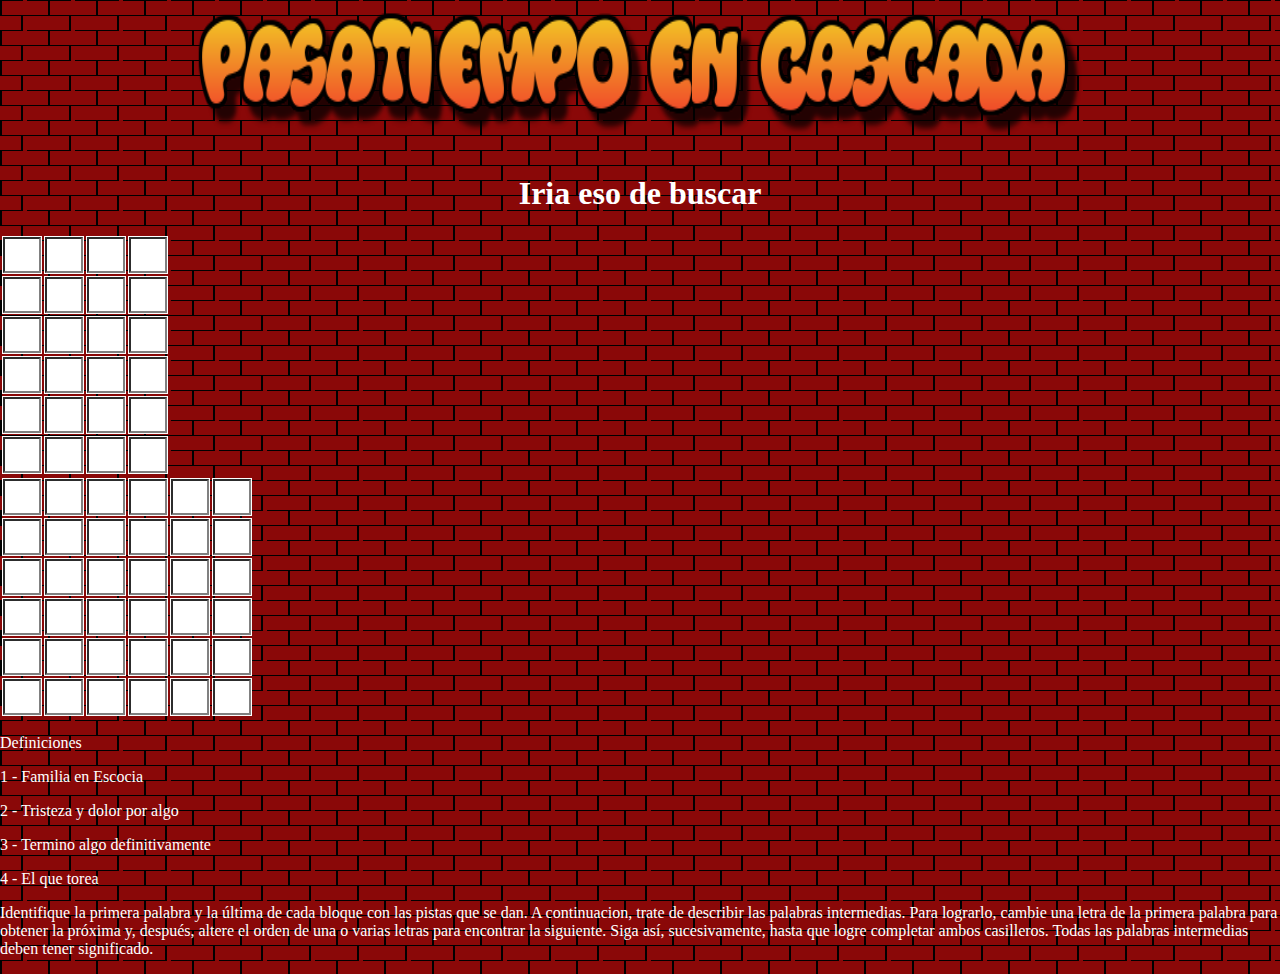
==== src/index.html @ f633ef64 "Pone de color verde la palabra correcta" ====
<!DOCTYPE html>
<html lang="en">
<head>
    <meta charset="utf-8">
    <meta name="viewport" content="width=device-width, initial-scale=1.0"/>
    <link rel="icon" type="image/png" sizes="32x32" href="https://agora.unileon.es/pluginfile.php/1/theme_adaptable/favicon/1618900747/favicon.ico">
    <title>Pasatiempo en cascada (apereg24)</title>
    <link href="style.css" rel="stylesheet" type="text/css"/>
    <style> body{background: linear-gradient(163deg, #8A0808 1px, #8A0808 14px, transparent 14px),  linear-gradient(161deg, #8A0808 1px, #8A0808 2px, #8A0808 15px, transparent 15px),  linear-gradient(343deg, #8A0808 1px, #8A0808 14px, transparent 14px),  linear-gradient(343deg, #8A0808 1px, #8A0808 14px, transparent 14px); background-color:#000; background-position: 2px 1px, 23px 16px,48px 15px, 21px 30px; background-size: 48px 30px; } </style>
    <script src="main.js"></script>
</head>
<body onload="launch()">

<div class="gameTitle">
    <img src="./../resources/titulo.png" width="900" height=150">
</div>

<div class="searchBar">
    <h1>Iria eso de buscar</h1>
</div>

<div class="board">
    <table id="tableFour"></table>
    <table id="tableSix"></table>
</div>

<div class="clues">
    <p>Definiciones</p>
    <p>1 - Familia en Escocia</p>
    <p>2 - Tristeza y dolor por algo</p>
    <p>3 - Termino algo definitivamente</p>
    <p>4 - El que torea</p>
</div>

<div class="help">
    <p>Identifique la primera palabra y la última de cada bloque con las pistas que se dan. A continuacion, trate de
        describir las palabras intermedias. Para lograrlo, cambie una letra de la primera palabra para obtener la
        próxima y, después, altere el orden de una o varias letras para encontrar la siguiente. Siga así,
        sucesivamente,
        hasta que logre completar ambos casilleros. Todas las palabras intermedias deben tener significado.</p>
</div>

</body>
</html>
---- src/style.css ----
body {
    margin: 0px;
}

.gameTitle{
    border-top: 45px;
    display:block;
    text-align: center;
    margin-left: auto;
    margin-right: auto;
}

.searchBar{
    alignment: center;
    text-align: center;
    margin-left: auto;
    margin-right: auto;
    color: white;
}

.board{
    alignment: center;
    text-align: center;
    margin-left: auto;
    margin-right: auto;
}

.box {
    background-color: #FFFFFF;
    border-color: gray;
    text-align: center;
    text-transform: uppercase;
    color: black;
    width: 30px;
    height: 30px;
}

.boxCorrect{
    background-color: lawngreen;
    border-color: gray;
    text-align: center;
    text-transform: uppercase;
    color: black;
    width: 30px;
    height: 30px;
}

.boxWrong{
    background-color: red;
    border-color: gray;
    text-align: center;
    text-transform: uppercase;
    color: black;
    width: 30px;
    height: 30px;
}

.clues{
    color: white;
}

.help{
    color: white;
}
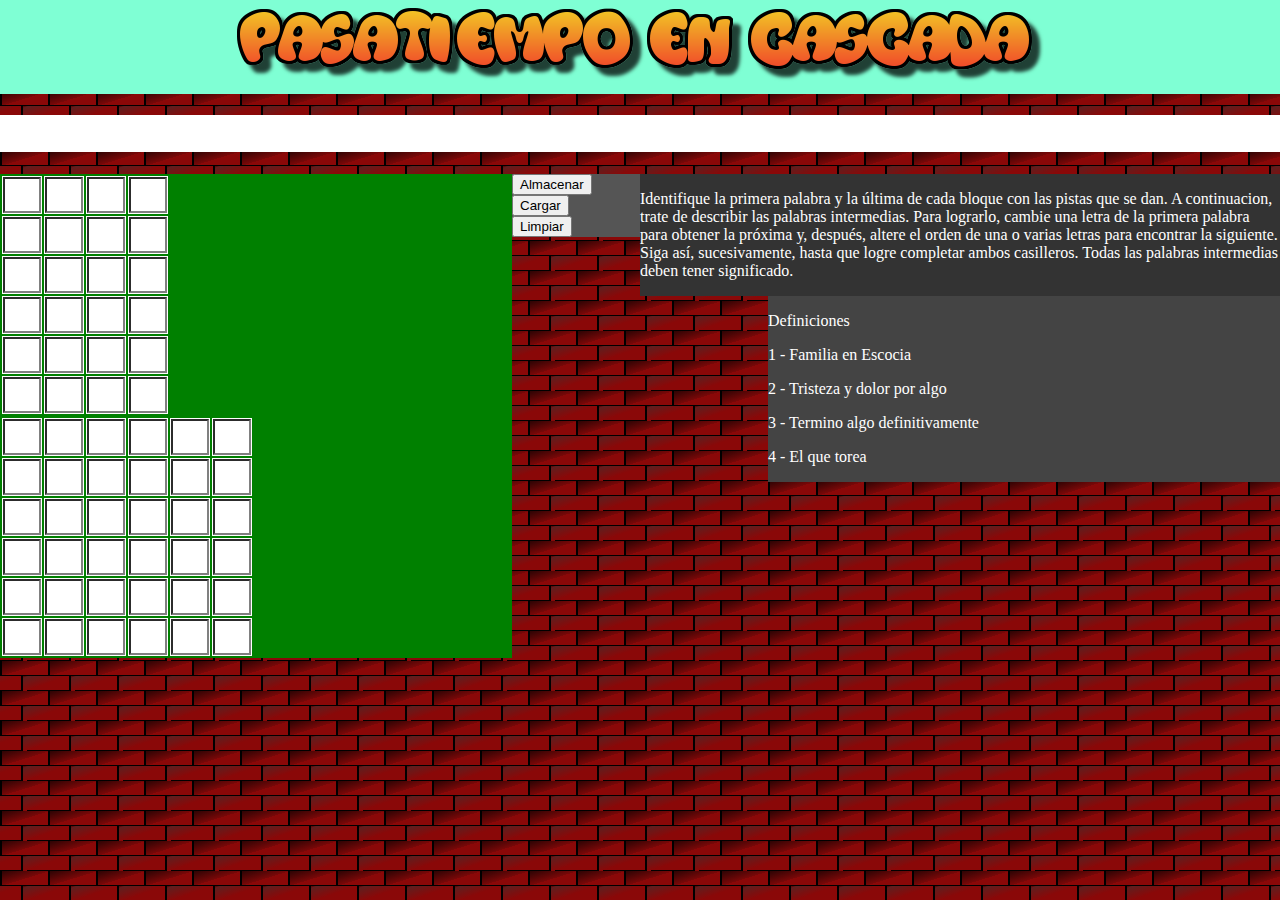
==== commit 18d4c4d1: "Funcionalidad justa para pasar el dia" ====
--- a/src/index.html
+++ b/src/index.html
@@ -6,13 +6,13 @@
     <link rel="icon" type="image/png" sizes="32x32" href="https://agora.unileon.es/pluginfile.php/1/theme_adaptable/favicon/1618900747/favicon.ico">
     <title>Pasatiempo en cascada (apereg24)</title>
     <link href="style.css" rel="stylesheet" type="text/css"/>
-    <style> body{background: linear-gradient(163deg, #8A0808 1px, #8A0808 14px, transparent 14px),  linear-gradient(161deg, #8A0808 1px, #8A0808 2px, #8A0808 15px, transparent 15px),  linear-gradient(343deg, #8A0808 1px, #8A0808 14px, transparent 14px),  linear-gradient(343deg, #8A0808 1px, #8A0808 14px, transparent 14px); background-color:#000; background-position: 2px 1px, 23px 16px,48px 15px, 21px 30px; background-size: 48px 30px; } </style>
+    <style> body{background: linear-gradient(163deg, #320404 1px, #790808 14px, transparent 14px),  linear-gradient(161deg, #5e0909 1px, #5f1f1f 2px, #8A0808 15px, transparent 15px),  linear-gradient(343deg, #8A0808 1px, #8A0808 14px, transparent 14px),  linear-gradient(343deg, #8A0808 1px, #8A0808 14px, transparent 14px); background-color:#000; background-position: 2px 1px, 23px 16px,48px 15px, 21px 30px; background-size: 48px 30px; } </style>
     <script src="main.js"></script>
 </head>
 <body onload="launch()">
 
 <div class="gameTitle">
-    <img src="./../resources/titulo.png" width="900" height=150">
+    <img src="./../resources/titulo.png" width="823" height=90 alt="">
 </div>
 
 <div class="searchBar">
@@ -24,6 +24,14 @@
     <table id="tableSix"></table>
 </div>
 
+<div class="help">
+    <p>Identifique la primera palabra y la última de cada bloque con las pistas que se dan. A continuacion, trate de
+        describir las palabras intermedias. Para lograrlo, cambie una letra de la primera palabra para obtener la
+        próxima y, después, altere el orden de una o varias letras para encontrar la siguiente. Siga así,
+        sucesivamente,
+        hasta que logre completar ambos casilleros. Todas las palabras intermedias deben tener significado.</p>
+</div>
+
 <div class="clues">
     <p>Definiciones</p>
     <p>1 - Familia en Escocia</p>
@@ -32,13 +40,24 @@
     <p>4 - El que torea</p>
 </div>
 
-<div class="help">
-    <p>Identifique la primera palabra y la última de cada bloque con las pistas que se dan. A continuacion, trate de
-        describir las palabras intermedias. Para lograrlo, cambie una letra de la primera palabra para obtener la
-        próxima y, después, altere el orden de una o varias letras para encontrar la siguiente. Siga así,
-        sucesivamente,
-        hasta que logre completar ambos casilleros. Todas las palabras intermedias deben tener significado.</p>
+<div class="bottomButtons">
+    <div class="button">
+        <button>
+            Almacenar
+        </button>
+    </div>
+    <div class="button">
+        <button>
+            Cargar
+        </button>
+    </div>
+    <div class="button">
+        <button>
+            Limpiar
+        </button>
+    </div>
 </div>
+
 
 </body>
 </html>--- a/src/style.css
+++ b/src/style.css
@@ -1,5 +1,5 @@
 body {
-    margin: 0px;
+    margin: 0;
 }
 
 .gameTitle{
@@ -8,6 +8,7 @@
     text-align: center;
     margin-left: auto;
     margin-right: auto;
+    background: aquamarine;
 }
 
 .searchBar{
@@ -16,6 +17,7 @@
     margin-left: auto;
     margin-right: auto;
     color: white;
+    background: white;
 }
 
 .board{
@@ -23,6 +25,9 @@
     text-align: center;
     margin-left: auto;
     margin-right: auto;
+    background: green;
+    float: left;
+    width: 40%;
 }
 
 .box {
@@ -33,16 +38,18 @@
     color: black;
     width: 30px;
     height: 30px;
+
 }
 
 .boxCorrect{
-    background-color: lawngreen;
+    background-color: #FFFFFF;
     border-color: gray;
     text-align: center;
     text-transform: uppercase;
     color: black;
     width: 30px;
     height: 30px;
+    background-color: #333333;
 }
 
 .boxWrong{
@@ -53,12 +60,29 @@
     color: black;
     width: 30px;
     height: 30px;
+
+}
+.help{
+    color: white;
+    width: 50%;
+    float: right;
+    background-color: #333333;
 }
 
 .clues{
     color: white;
+    float: right;
+    width: 40%;
+    background-color: #444444;
 }
 
-.help{
-    color: white;
+.bottomButtons{
+
+    width: 100%;
 }
+
+.button{
+    background-color: #555555;
+}
+
+
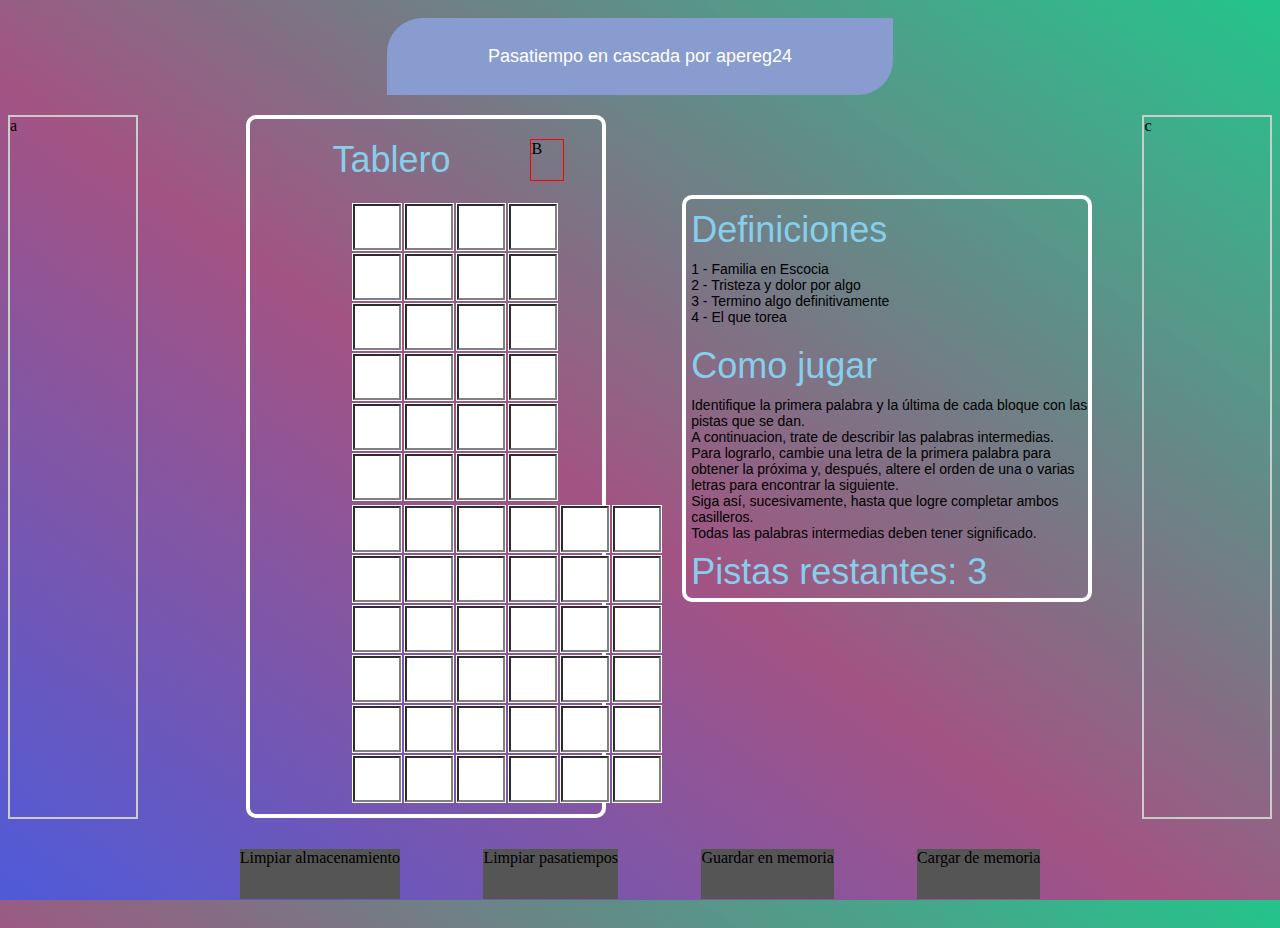
==== commit 2d4a79df: "Front end post 1995" ====
--- a/src/index.html
+++ b/src/index.html
@@ -1,63 +1,94 @@
 <!DOCTYPE html>
-<html lang="en">
+<html lang="es" crossorigin="anonymous">
 <head>
-    <meta charset="utf-8">
+    <meta charset="UTF-8">
+    <title>Pasatiempo En Cascada</title>
     <meta name="viewport" content="width=device-width, initial-scale=1.0"/>
-    <link rel="icon" type="image/png" sizes="32x32" href="https://agora.unileon.es/pluginfile.php/1/theme_adaptable/favicon/1618900747/favicon.ico">
-    <title>Pasatiempo en cascada (apereg24)</title>
+    <link rel="icon" type="image/png" sizes="32x32"
+          href="https://agora.unileon.es/pluginfile.php/1/theme_adaptable/favicon/1618900747/favicon.ico">
     <link href="style.css" rel="stylesheet" type="text/css"/>
-    <style> body{background: linear-gradient(163deg, #320404 1px, #790808 14px, transparent 14px),  linear-gradient(161deg, #5e0909 1px, #5f1f1f 2px, #8A0808 15px, transparent 15px),  linear-gradient(343deg, #8A0808 1px, #8A0808 14px, transparent 14px),  linear-gradient(343deg, #8A0808 1px, #8A0808 14px, transparent 14px); background-color:#000; background-position: 2px 1px, 23px 16px,48px 15px, 21px 30px; background-size: 48px 30px; } </style>
     <script src="main.js"></script>
 </head>
-<body onload="launch()">
+<body onload=launch()>
+<div id="container">
+    <div class="separator"></div>
+    <div id="headerContainer">
+        <p>Pasatiempo en cascada por apereg24</p>
+    </div>
+    <div class="normalSeparator"></div>
+    <div id="mainContainer">
+        <div id="ad1">
+            a
+        </div>
+        <div id="gameContainer">
+            <div id="boardContainer">
+                <div class="normalSeparator"></div>
+                <div id="boardTitleContainer">
+                    <div id="boardTitle">
+                        Tablero
+                    </div>
+                    <div id="cluesButton">
+                        B
+                    </div>
+                </div>
+                <div class="normalSeparator"></div>
+                <div id="board">
+                    <table id="tableFour"></table>
+                    <table id="tableSix"></table>
+                </div>
+            </div>
+            <div id="definitionsContainer">
+                <div id="definitionsRectangle">
+                    <div class="separator"></div>
+                    <div class="definitionsTitle">
+                        Definiciones
+                    </div>
+                    <div class="separator"></div>
+                    <div class="definitionsText">
+                        1 - Familia en Escocia <br>
+                        2 - Tristeza y dolor por algo <br>
+                        3 - Termino algo definitivamente <br>
+                        4 - El que torea
+                    </div>
+                    <div class="normalSeparator"></div>
+                    <div class="definitionsTitle">
+                        Como jugar
+                    </div>
+                    <div class="separator"></div>
+                    <div class="definitionsText">
+                        Identifique la primera palabra y la última de cada bloque con las pistas que se dan. <br>
+                        A continuacion, trate de describir las palabras intermedias. <br>
+                        Para lograrlo, cambie una letra de la primera palabra para obtener la próxima y, después, altere
+                        el orden de una o varias letras para encontrar la siguiente. <br>
+                        Siga así, sucesivamente, hasta que logre completar ambos casilleros.<br>
+                        Todas las palabras intermedias deben tener significado.
+                    </div>
+                    <div class="separator"></div>
+                    <div class="definitionsTitle">
+                        <text id="cluesLeft"> Pistas restantes: 3</text>
+                    </div>
+                </div>
+            </div>
 
-<div class="gameTitle">
-    <img src="./../resources/titulo.png" width="823" height=90 alt="">
-</div>
-
-<div class="searchBar">
-    <h1>Iria eso de buscar</h1>
-</div>
-
-<div class="board">
-    <table id="tableFour"></table>
-    <table id="tableSix"></table>
-</div>
-
-<div class="help">
-    <p>Identifique la primera palabra y la última de cada bloque con las pistas que se dan. A continuacion, trate de
-        describir las palabras intermedias. Para lograrlo, cambie una letra de la primera palabra para obtener la
-        próxima y, después, altere el orden de una o varias letras para encontrar la siguiente. Siga así,
-        sucesivamente,
-        hasta que logre completar ambos casilleros. Todas las palabras intermedias deben tener significado.</p>
-</div>
-
-<div class="clues">
-    <p>Definiciones</p>
-    <p>1 - Familia en Escocia</p>
-    <p>2 - Tristeza y dolor por algo</p>
-    <p>3 - Termino algo definitivamente</p>
-    <p>4 - El que torea</p>
-</div>
-
-<div class="bottomButtons">
-    <div class="button">
-        <button>
-            Almacenar
-        </button>
+        </div>
+        <div id="ad2">
+            c
+        </div>
     </div>
-    <div class="button">
-        <button>
-            Cargar
-        </button>
-    </div>
-    <div class="button">
-        <button>
-            Limpiar
-        </button>
+    <div id="bottomContainer">
+        <div class="button">
+            Limpiar almacenamiento
+        </div>
+        <div class="button">
+            Limpiar pasatiempos
+        </div>
+        <div class="button">
+            Guardar en memoria
+        </div>
+        <div class="button">
+            Cargar de memoria
+        </div>
     </div>
 </div>
-
-
 </body>
 </html>--- a/src/style.css
+++ b/src/style.css
@@ -1,33 +1,111 @@
-body {
+html {
     margin: 0;
+    height: 100%;
 }
 
-.gameTitle{
-    border-top: 45px;
-    display:block;
-    text-align: center;
-    margin-left: auto;
-    margin-right: auto;
-    background: aquamarine;
+body {
+    background: linear-gradient(to top right, rgb(78, 90, 217), rgb(95, 89, 200), rgb(112, 87, 183), rgb(129, 86, 165), rgb(146, 84, 148), rgb(163, 83, 131), rgba(141, 102, 132, 1), rgba(119, 121, 133, 1), rgba(98, 140, 135, 1), rgba(76, 158, 136, 0.99), rgba(54, 177, 137, 0.99), rgba(32, 196, 138, 0.99));
 }
 
-.searchBar{
+div.separator {
+    height: 10px;
+}
+
+div.normalSeparator {
+    height: 20px;
+}
+
+div.bigSeparator {
+    height: 40px;
+}
+
+#container {
+    width: 100%;
+    height: 920px;
+}
+
+#headerContainer {
+    font-family: Century Gothic, CenturyGothic, AppleGothic, sans-serif;
+    color: #ffffff;
+    font-size: 18px;
+    font-weight: 400;
+    text-align: center;
+    background: #889ccf;
+    margin: 0 30% 0;
+    overflow: hidden;
+    padding: 10px;
+    border-radius: 35px 0 35px 0;
+    -moz-border-radius: 35px 0 35px 0;
+    -webkit-border-radius: 35px 0 35px 0;
+}
+
+#mainContainer {
+    display: flex;
+    justify-content: space-around;
+}
+
+#ad1 {
+    float: left;
+    border: 2px solid #ccc;
+    height: 700px;
+    width: 10%;
+}
+
+#gameContainer {
+    float: left;
+    height: 700px;
+    width: 80%;
+    display: flex;
+    justify-content: space-around;
+}
+
+#ad2 {
+    float: left;
+    border: 2px solid #ccc;
+    height: 700px;
+    width: 10%;
+}
+
+#bottomContainer {
+    height: 100px;
+    display: flex;
+    justify-content: space-around;
+    margin-left: 190px;
+    margin-right: 190px;
+}
+
+#boardTitleContainer {
+    display: flex;
+    justify-content: space-around;
+}
+
+#boardContainer {
+    margin-left: 50px;
+    height: 695px;
+    width: 35%;
+    border: 4px solid white;
+    border-radius: 10px;
+}
+
+#boardTitle {
+    text-align: left;
+    width: 35%;
+    margin-left: 45px;
+    height: 100%;
+    font: 36px Verdana, Geneva, sans-serif;
+    color: skyblue;
+}
+
+#cluesButton {
+    width: 9%;
+    border: 1px solid red;
+}
+
+#board {
     alignment: center;
     text-align: center;
-    margin-left: auto;
+    margin-left: 100px;
     margin-right: auto;
-    color: white;
-    background: white;
-}
-
-.board{
-    alignment: center;
-    text-align: center;
-    margin-left: auto;
-    margin-right: auto;
-    background: green;
-    float: left;
-    width: 40%;
 }
 
 .box {
@@ -36,53 +114,40 @@
     text-align: center;
     text-transform: uppercase;
     color: black;
-    width: 30px;
-    height: 30px;
-
+    font: 36px Verdana, Geneva, sans-serif;
+    width: 40px;
+    height: 40px;
 }
 
-.boxCorrect{
-    background-color: #FFFFFF;
-    border-color: gray;
-    text-align: center;
-    text-transform: uppercase;
-    color: black;
-    width: 30px;
-    height: 30px;
-    background-color: #333333;
+#definitionsContainer {
+    height: 100%;
+    margin-left: -40px;
+    width: 40%;
 }
 
-.boxWrong{
-    background-color: red;
-    border-color: gray;
-    text-align: center;
-    text-transform: uppercase;
-    color: black;
-    width: 30px;
-    height: 30px;
-
-}
-.help{
-    color: white;
-    width: 50%;
-    float: right;
-    background-color: #333333;
+#definitionsRectangle {
+    margin-top: 20%;
+    height: 57%;
+    width: 100%;
+    border: 4px solid white;
+    border-radius: 10px;
 }
 
-.clues{
-    color: white;
-    float: right;
-    width: 40%;
-    background-color: #444444;
+.definitionsTitle {
+    margin-left: 5px;
+    font: 36px Verdana, Geneva, sans-serif;
+    color: skyblue;
 }
 
-.bottomButtons{
-
-    width: 100%;
+.definitionsText {
+    margin-left: 5px;
+    font: 14px Verdana, Geneva, sans-serif;
 }
 
-.button{
+.button {
     background-color: #555555;
+    float: left;
+    height: 50%;
+    margin-top: 30px;
 }
 
-
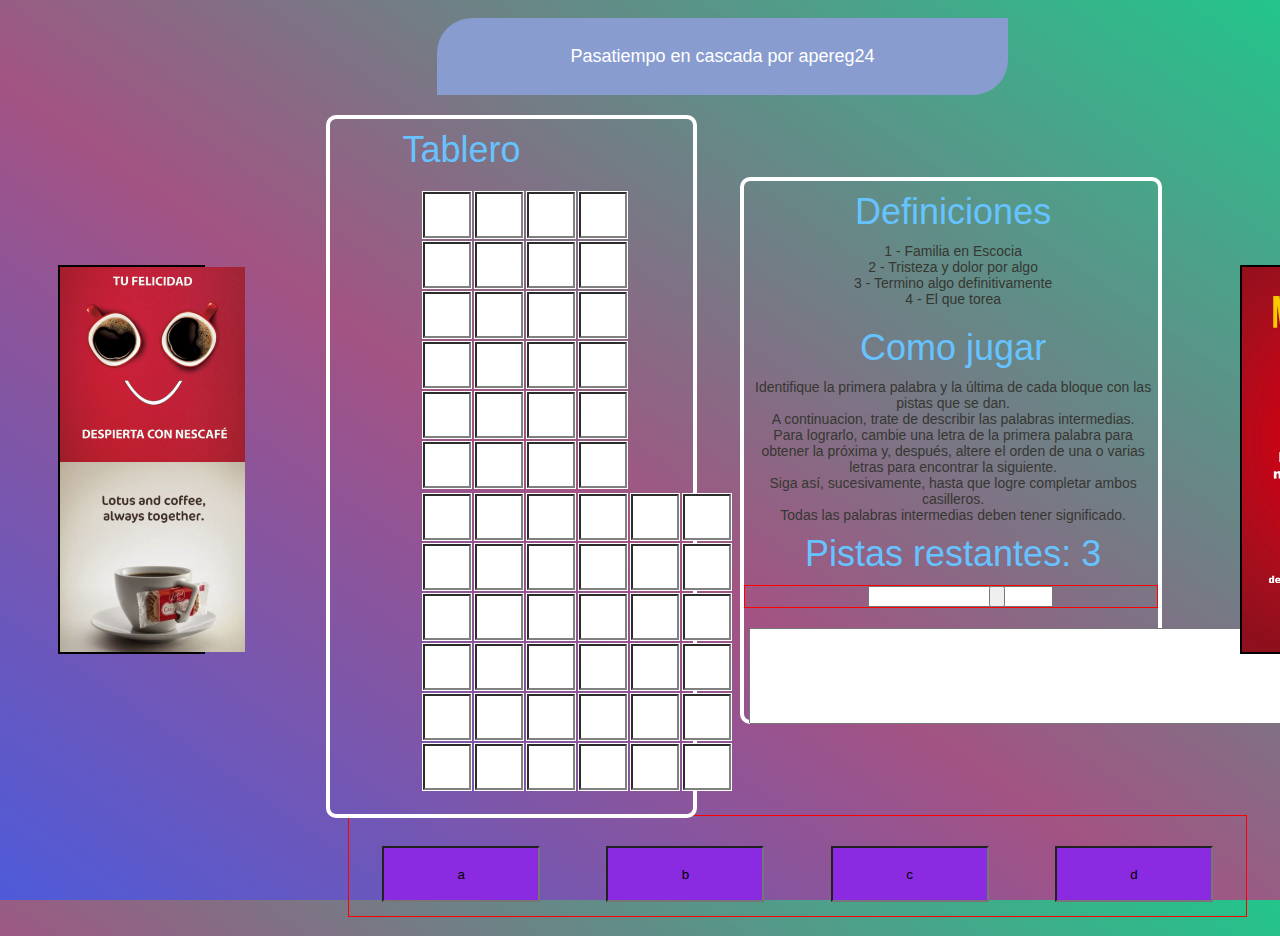
==== commit ca059ff5: "Funcionalidad de buscar pistas + anuncios" ====
--- a/src/index.html
+++ b/src/index.html
@@ -1,5 +1,5 @@
 <!DOCTYPE html>
-<html lang="es" crossorigin="anonymous">
+<html lang="es" crossorigin="anonymous" xmlns="http://www.w3.org/1999/html">
 <head>
     <meta charset="UTF-8">
     <title>Pasatiempo En Cascada</title>
@@ -18,20 +18,15 @@
     <div class="normalSeparator"></div>
     <div id="mainContainer">
         <div id="ad1">
-            a
+            <a href="https://github.com/apereg"> <img src="./../resources/ad1.jpg" width="185"></a>
         </div>
         <div id="gameContainer">
             <div id="boardContainer">
-                <div class="normalSeparator"></div>
-                <div id="boardTitleContainer">
-                    <div id="boardTitle">
-                        Tablero
-                    </div>
-                    <div id="cluesButton">
-                        B
-                    </div>
+                <div class="separator"></div>
+                <div id="boardTitle">
+                    Tablero
                 </div>
-                <div class="normalSeparator"></div>
+                <div class="separator"></div>
                 <div id="board">
                     <table id="tableFour"></table>
                     <table id="tableSix"></table>
@@ -65,30 +60,37 @@
                     </div>
                     <div class="separator"></div>
                     <div class="definitionsTitle">
-                        <text id="cluesLeft"> Pistas restantes: 3</text>
+                        <text id='cluesLeft'> Pistas restantes: 3</text>
                     </div>
+                    <div class='separator'></div>
+                    <div id='cluesSearchContainer'>
+                        <div id='cluesSearchBar'>
+                            <input type='text' width='100%' id='cluesSearcherInput'>
+                        </div>
+                        <div id="cluesSearchButton">
+                            <input type="button" id='cluesSearcherButton' onClick='searchClues()'></input>
+                        </div>
+                    </div>
+                    <div class="normalSeparator"></div>
+                    <div id="cluesResult">
+                        <textarea readonly rows="6" cols="75" id="clues"></textarea>
+                    </div>
+                    <div class="separator"></div>
                 </div>
             </div>
 
         </div>
         <div id="ad2">
-            c
+            <a href="https://github.com/apereg"> <img src="./../resources/ad2.jpg" width="185"></a>
         </div>
     </div>
     <div id="bottomContainer">
-        <div class="button">
-            Limpiar almacenamiento
-        </div>
-        <div class="button">
-            Limpiar pasatiempos
-        </div>
-        <div class="button">
-            Guardar en memoria
-        </div>
-        <div class="button">
-            Cargar de memoria
-        </div>
+        <input type="text" readonly class="button" value="a"></input>
+        <input type="text" readonly class="button" value="b"></input>
+        <input type="text" readonly class="button" value="c"></input>
+        <input type="text" readonly class="button" value="d"></input>
     </div>
+
 </div>
 </body>
 </html>--- a/src/style.css
+++ b/src/style.css
@@ -5,6 +5,7 @@
 
 body {
     background: linear-gradient(to top right, rgb(78, 90, 217), rgb(95, 89, 200), rgb(112, 87, 183), rgb(129, 86, 165), rgb(146, 84, 148), rgb(163, 83, 131), rgba(141, 102, 132, 1), rgba(119, 121, 133, 1), rgba(98, 140, 135, 1), rgba(76, 158, 136, 0.99), rgba(54, 177, 137, 0.99), rgba(32, 196, 138, 0.99));
+    display: inline-block;
 }
 
 div.separator {
@@ -46,8 +47,19 @@
 
 #ad1 {
     float: left;
-    border: 2px solid #ccc;
-    height: 700px;
+    border: 2px solid black;
+    height: 385px;
+    margin-top: 150px;
+    margin-left: 50px;
+    width: 10%;
+}
+
+#ad2 {
+    float: left;
+    border: 2px solid black;
+    height: 385px;
+    margin-top: 150px;
+    margin-right: 50px;
     width: 10%;
 }
 
@@ -59,28 +71,8 @@
     justify-content: space-around;
 }
 
-#ad2 {
-    float: left;
-    border: 2px solid #ccc;
-    height: 700px;
-    width: 10%;
-}
-
-#bottomContainer {
-    height: 100px;
-    display: flex;
-    justify-content: space-around;
-    margin-left: 190px;
-    margin-right: 190px;
-}
-
-#boardTitleContainer {
-    display: flex;
-    justify-content: space-around;
-}
-
 #boardContainer {
-    margin-left: 50px;
+    margin-left: 35px;
     height: 695px;
     width: 35%;
     border: 4px solid white;
@@ -89,22 +81,17 @@
 
 #boardTitle {
     text-align: left;
-    width: 35%;
-    margin-left: 45px;
-    height: 100%;
+    height: 50px;
     font: 36px Verdana, Geneva, sans-serif;
-    color: skyblue;
-}
-
-#cluesButton {
-    width: 9%;
-    border: 1px solid red;
+    color: #66C3FF;
+    text-align: center;
+    margin-right: 100px;
 }
 
 #board {
     alignment: center;
     text-align: center;
-    margin-left: 100px;
+    margin-left: 90px;
     margin-right: auto;
 }
 
@@ -121,13 +108,13 @@
 
 #definitionsContainer {
     height: 100%;
-    margin-left: -40px;
+    margin-left: -130px;
     width: 40%;
 }
 
 #definitionsRectangle {
-    margin-top: 20%;
-    height: 57%;
+    margin-top: 15%;
+    height: 77%;
     width: 100%;
     border: 4px solid white;
     border-radius: 10px;
@@ -136,18 +123,60 @@
 .definitionsTitle {
     margin-left: 5px;
     font: 36px Verdana, Geneva, sans-serif;
-    color: skyblue;
+    color: #66C3FF;
+    text-align: center;
 }
 
 .definitionsText {
     margin-left: 5px;
     font: 14px Verdana, Geneva, sans-serif;
+    color: #363732;
+    text-align: center;
+}
+
+#bottomContainer {
+    height: 100px;
+    display: flex;
+    justify-content: space-around;
+    margin-left: 340px;
+    margin-right: 190px;
+    border: 1px solid red;
 }
 
 .button {
-    background-color: #555555;
+    background-color: blueviolet;
     float: left;
     height: 50%;
+    width: 150px;
+    text-align: center;
     margin-top: 30px;
 }
+#cluesSearchContainer{
+    display: flex;
+    justify-content: space-around;
+    border: 1px solid red;
+}
 
+#cluesSearchBar {
+    margin-left: 5px;
+}
+
+#cluesSearchButton {
+    background-position:center;
+    margin-left: -300px;
+    width: 50px;
+    background-image: url("https://www.flaticon.es/svg/vstatic/svg/1086/1086457.svg?token=exp=1619520886~hmac=2712c1cc9a33d2d8ecd059bbc1126cfd");
+    background-repeat: no-repeat;
+}
+
+#cluesResult{
+    margin-left: 5px;
+}
+
+#clues{
+    resize: none;
+}
+
+textarea {
+    resize: none;
+}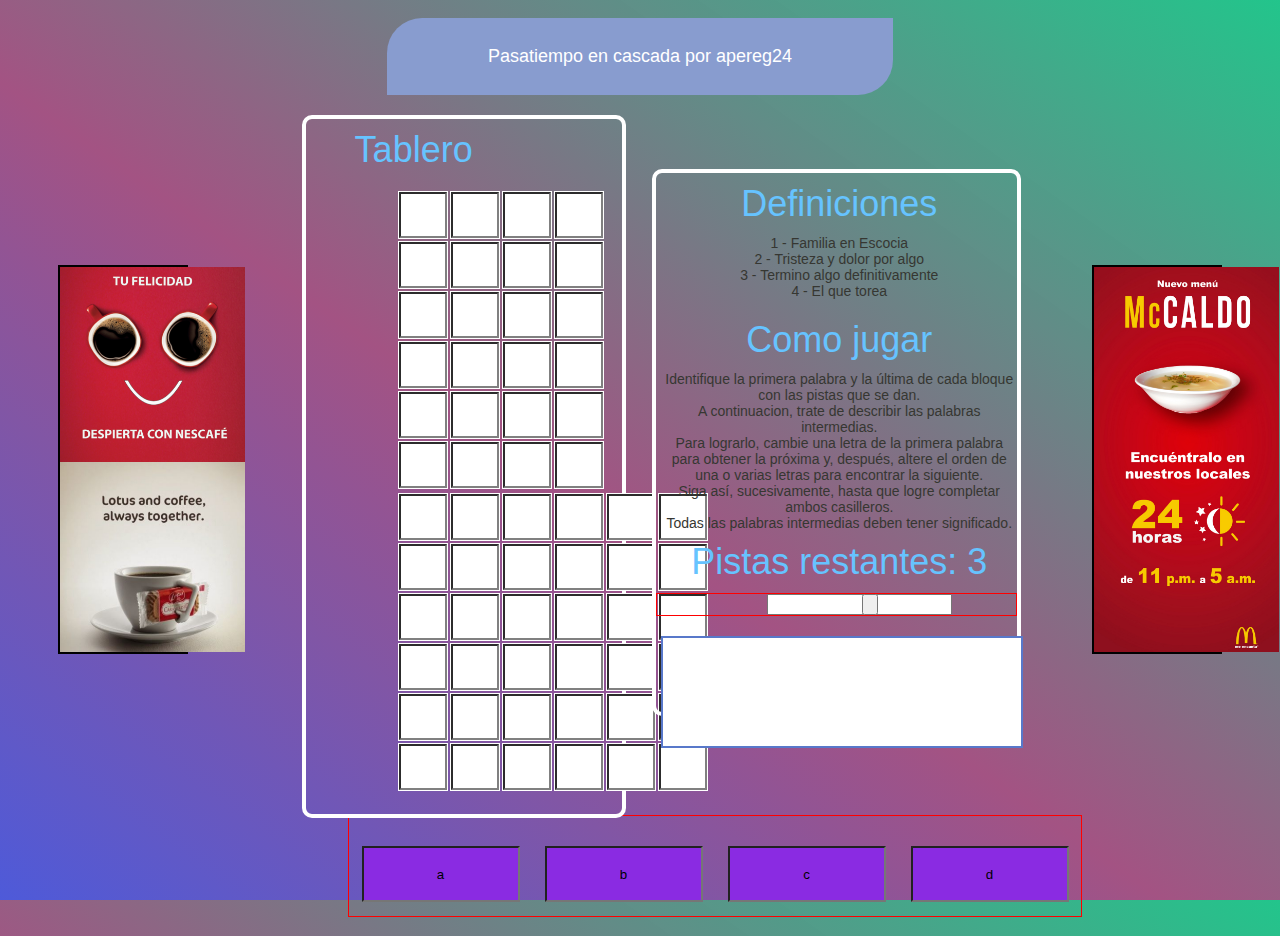
==== commit 952789fc: "Ahora si, puesta replaceALL" ====
--- a/src/index.html
+++ b/src/index.html
@@ -72,9 +72,7 @@
                         </div>
                     </div>
                     <div class="normalSeparator"></div>
-                    <div id="cluesResult">
-                        <textarea readonly rows="6" cols="75" id="clues"></textarea>
-                    </div>
+                    <div id="cluesResult"></div>
                     <div class="separator"></div>
                 </div>
             </div>
@@ -90,7 +88,6 @@
         <input type="text" readonly class="button" value="c"></input>
         <input type="text" readonly class="button" value="d"></input>
     </div>
-
 </div>
 </body>
 </html>--- a/src/style.css
+++ b/src/style.css
@@ -179,4 +179,14 @@
 
 textarea {
     resize: none;
-}+}
+
+#cluesResult {
+     border : solid 2px #5878ca;
+     background : #ffffff;
+     color : #000000;
+     width : 99%;
+     height : 20%;
+     overflow : auto;
+
+ }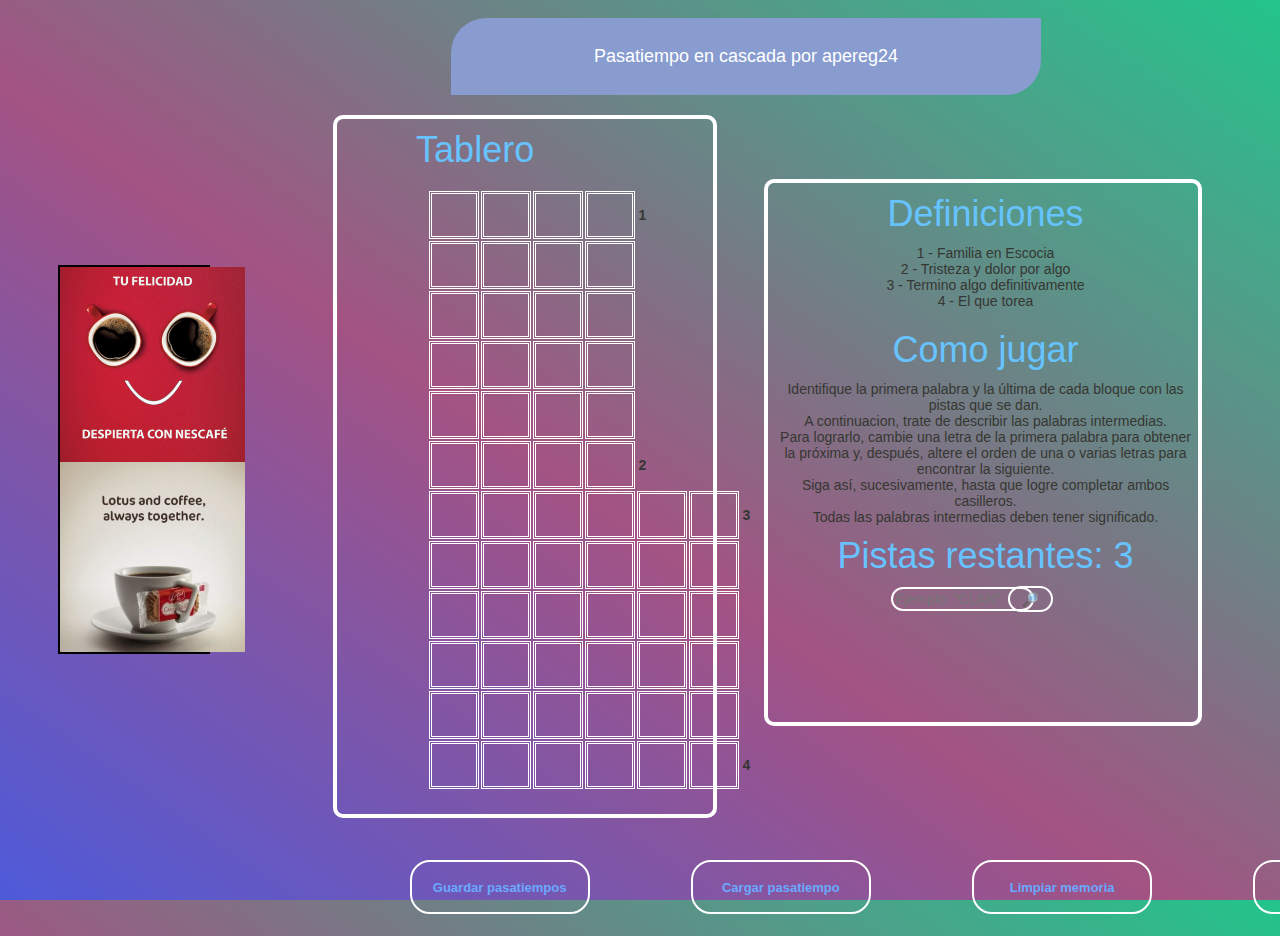
==== commit 54e4f79d: "Práctica acabada a falta de localStorage" ====
--- a/src/index.html
+++ b/src/index.html
@@ -9,7 +9,7 @@
     <link href="style.css" rel="stylesheet" type="text/css"/>
     <script src="main.js"></script>
 </head>
-<body onload=launch()>
+<body onload=createTable()>
 <div id="container">
     <div class="separator"></div>
     <div id="headerContainer">
@@ -18,7 +18,7 @@
     <div class="normalSeparator"></div>
     <div id="mainContainer">
         <div id="ad1">
-            <a href="https://github.com/apereg"> <img src="./../resources/ad1.jpg" width="185"></a>
+            <a href="https://github.com/apereg"> <img src="./../resources/ad1.jpg" width="185" alt=""></a>
         </div>
         <div id="gameContainer">
             <div id="boardContainer">
@@ -65,13 +65,14 @@
                     <div class='separator'></div>
                     <div id='cluesSearchContainer'>
                         <div id='cluesSearchBar'>
-                            <input type='text' width='100%' id='cluesSearcherInput'>
+                            <label for='cluesSearcherInput'></label><input type='text' width='100%'
+                                                                           id='cluesSearcherInput'
+                                                                           placeholder='Ejemplo: "CLAN"'>
                         </div>
                         <div id="cluesSearchButton">
-                            <input type="button" id='cluesSearcherButton' onClick='searchClues()'></input>
+                            <input type="button" id='cluesSearcherButton' value="🔎" onClick='searchClues()'/>
                         </div>
                     </div>
-                    <div class="normalSeparator"></div>
                     <div id="cluesResult"></div>
                     <div class="separator"></div>
                 </div>
@@ -83,10 +84,12 @@
         </div>
     </div>
     <div id="bottomContainer">
-        <input type="text" readonly class="button" value="a"></input>
-        <input type="text" readonly class="button" value="b"></input>
-        <input type="text" readonly class="button" value="c"></input>
-        <input type="text" readonly class="button" value="d"></input>
+        <div id="buttonsContainer">
+            <input type="button" class="button" id="saveButton" onClick="saveOnLocal()" value="Guardar pasatiempos">
+            <input type="button" class="button" id="loadButton" onClick="loadFromLocal()" value="Cargar pasatiempo">
+            <input type="button" class="button" id="cleanMemoryButton" onClick="cleanMemory()" value="Limpiar memoria">
+            <input type="button" class="button" id="cleanButton" onClick="cleanTables()" value="Vaciar pasatiempo"/>
+        </div>
     </div>
 </div>
 </body>
--- a/src/style.css
+++ b/src/style.css
@@ -6,6 +6,25 @@
 body {
     background: linear-gradient(to top right, rgb(78, 90, 217), rgb(95, 89, 200), rgb(112, 87, 183), rgb(129, 86, 165), rgb(146, 84, 148), rgb(163, 83, 131), rgba(141, 102, 132, 1), rgba(119, 121, 133, 1), rgba(98, 140, 135, 1), rgba(76, 158, 136, 0.99), rgba(54, 177, 137, 0.99), rgba(32, 196, 138, 0.99));
     display: inline-block;
+}
+
+table{
+    font: 14px Verdana, Geneva, sans-serif;
+    color: #363732;
+}
+
+::-webkit-scrollbar {
+    width: 12px;
+}
+::-webkit-scrollbar-track {
+    box-shadow: inset 0 0 6px rgba(0, 0, 0, 0.3);
+    -webkit-box-shadow: inset 0 0 6px rgba(0,0,0,0.3);
+    border-radius: 10px;
+}
+::-webkit-scrollbar-thumb {
+    box-shadow: inset 0 0 6px rgba(0, 0, 0, 0.3);
+    border-radius: 10px;
+    -webkit-box-shadow: inset 0 0 6px rgba(0,0,0,0.5);
 }
 
 div.separator {
@@ -80,7 +99,6 @@
 }
 
 #boardTitle {
-    text-align: left;
     height: 50px;
     font: 36px Verdana, Geneva, sans-serif;
     color: #66C3FF;
@@ -96,14 +114,22 @@
 }
 
 .box {
-    background-color: #FFFFFF;
-    border-color: gray;
+    background-color: transparent;
+    border: 1px solid white;
     text-align: center;
     text-transform: uppercase;
-    color: black;
+    color: white;
     font: 36px Verdana, Geneva, sans-serif;
     width: 40px;
     height: 40px;
+}
+
+.boxCorrect {
+    background-color: lightgreen;
+}
+
+.boxWrong {
+    background-color: indianred;
 }
 
 #definitionsContainer {
@@ -136,57 +162,88 @@
 
 #bottomContainer {
     height: 100px;
-    display: flex;
-    justify-content: space-around;
-    margin-left: 340px;
-    margin-right: 190px;
-    border: 1px solid red;
+    margin-left: 0;
+}
+
+#buttonsContainer {
+    width: 125vmin;
+    height: 100%;
+    margin-left: 39vmin;
+    display: flex;
+    justify-content: space-around;
 }
 
 .button {
-    background-color: blueviolet;
-    float: left;
-    height: 50%;
-    width: 150px;
-    text-align: center;
-    margin-top: 30px;
-}
-#cluesSearchContainer{
-    display: flex;
-    justify-content: space-around;
-    border: 1px solid red;
+    font: 13px Verdana, Geneva, sans-serif;
+    font-weight: bold;
+    background-color: transparent;
+    border-radius: 20px;
+    border: 2px solid white;
+    color: #6aa9ff;
+    float: left;
+    height: 6vmin;
+    width: 20vmin;
+    text-align: center;
+    margin-top: 5vmin;
+}
+
+.button:hover{
+    background-color: grey;
+    cursor: pointer;
+}
+.button:active {
+    box-shadow: 0 5px #333;
+    transform: translateY(4px);
+}
+
+
+#cluesSearchContainer {
+    display: flex;
+    justify-content: space-around;
 }
 
 #cluesSearchBar {
     margin-left: 5px;
 }
 
-#cluesSearchButton {
-    background-position:center;
-    margin-left: -300px;
-    width: 50px;
-    background-image: url("https://www.flaticon.es/svg/vstatic/svg/1086/1086457.svg?token=exp=1619520886~hmac=2712c1cc9a33d2d8ecd059bbc1126cfd");
-    background-repeat: no-repeat;
-}
-
-#cluesResult{
-    margin-left: 5px;
-}
-
-#clues{
-    resize: none;
-}
-
-textarea {
-    resize: none;
+#cluesSearcherInput {
+    background: transparent;
+    font: 14px Verdana, Geneva, sans-serif;
+    color: #363732;
+    border-radius: 2vmin;
+    border: 2px solid white;
+    width: 15vmin;
+    margin-left: 7vmin;
+    height: 2vmin;
+}
+
+#cluesSearcherButton {
+    background: transparent;
+    margin-left: -15vmin;
+    border-radius: 2vmin;
+    margin-top: -0.1vmin;
+    width: 5vmin;
+    border: 2px solid white;
+    height: 2.8vmin;
+}
+
+#cluesSearcherButton:hover {
+    cursor: pointer;
+    background-color: darkgrey;
 }
 
 #cluesResult {
-     border : solid 2px #5878ca;
-     background : #ffffff;
-     color : #000000;
-     width : 99%;
-     height : 20%;
-     overflow : auto;
-
- }+    text-align: justify;
+    font: 14px Verdana, Geneva, sans-serif;
+    color: #363732;
+    background: transparent;
+    width: 21.4vmin;
+    margin-left: 17vmin;
+    margin-top: 0.5vmin;
+    height: 12vmin;
+    overflow: auto;
+}
+
+#tableSix{
+   margin-top: -0.2vmin;
+}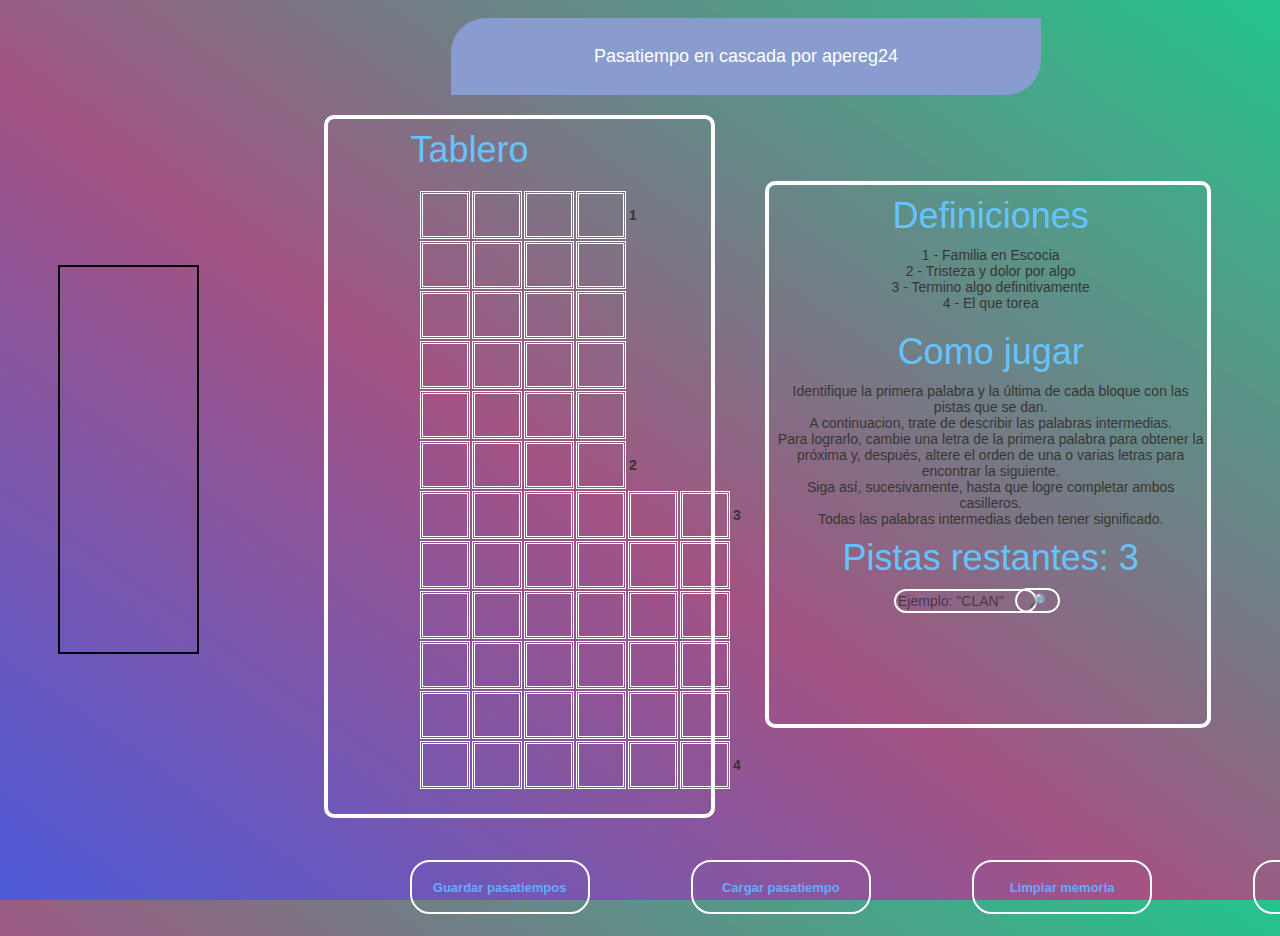
==== commit 1337d37c: "Falta solo cambiar las pistas" ====
--- a/src/index.html
+++ b/src/index.html
@@ -7,7 +7,11 @@
     <link rel="icon" type="image/png" sizes="32x32"
           href="https://agora.unileon.es/pluginfile.php/1/theme_adaptable/favicon/1618900747/favicon.ico">
     <link href="style.css" rel="stylesheet" type="text/css"/>
+    <link rel="stylesheet" type="text/css"
+          href="https://cdn.jsdelivr.net/npm/cookieconsent@3/build/cookieconsent.min.css"/>
     <script src="main.js"></script>
+    <script src="https://cdn.jsdelivr.net/npm/cookieconsent@3/build/cookieconsent.min.js" data-cfasync="false"></script>
+    <script src="https://unpkg.com/sweetalert/dist/sweetalert.min.js"></script>
 </head>
 <body onload=createTable()>
 <div id="container">
@@ -18,7 +22,7 @@
     <div class="normalSeparator"></div>
     <div id="mainContainer">
         <div id="ad1">
-            <a href="https://github.com/apereg"> <img src="./../resources/ad1.jpg" width="185" alt=""></a>
+            <a href="https://github.com/apereg"> <img src="https://i.imgur.com/EWNq5jW.jpg" width="185" alt=""></a>
         </div>
         <div id="gameContainer">
             <div id="boardContainer">
@@ -65,9 +69,7 @@
                     <div class='separator'></div>
                     <div id='cluesSearchContainer'>
                         <div id='cluesSearchBar'>
-                            <label for='cluesSearcherInput'></label><input type='text' width='100%'
-                                                                           id='cluesSearcherInput'
-                                                                           placeholder='Ejemplo: "CLAN"'>
+                            <label for='cluesSearcherInput'></label> <input type='text' width='100%' id='cluesSearcherInput' placeholder='Ejemplo: "CLAN"' onkeyup="function cluesSearcherOnKeyUp(event) {if(event.keyCode === '13') searchClues()}">
                         </div>
                         <div id="cluesSearchButton">
                             <input type="button" id='cluesSearcherButton' value="🔎" onClick='searchClues()'/>
@@ -80,7 +82,7 @@
 
         </div>
         <div id="ad2">
-            <a href="https://github.com/apereg"> <img src="./../resources/ad2.jpg" width="185"></a>
+            <a href="https://github.com/apereg"> <img src="https://i.imgur.com/StF88DT.jpg" width="185" alt=""></a>
         </div>
     </div>
     <div id="bottomContainer">
--- a/src/style.css
+++ b/src/style.css
@@ -196,6 +196,12 @@
     transform: translateY(4px);
 }
 
+.button:disabled {
+    border: 2px solid gray;
+    box-shadow: 0 5px #333;
+    transform: translateY(4px);
+    cursor: not-allowed;
+}
 
 #cluesSearchContainer {
     display: flex;
@@ -215,6 +221,10 @@
     width: 15vmin;
     margin-left: 7vmin;
     height: 2vmin;
+}
+
+#cluesSearcherInput::placeholder{
+    color: rgba(6,10,21,0.54);
 }
 
 #cluesSearcherButton {
